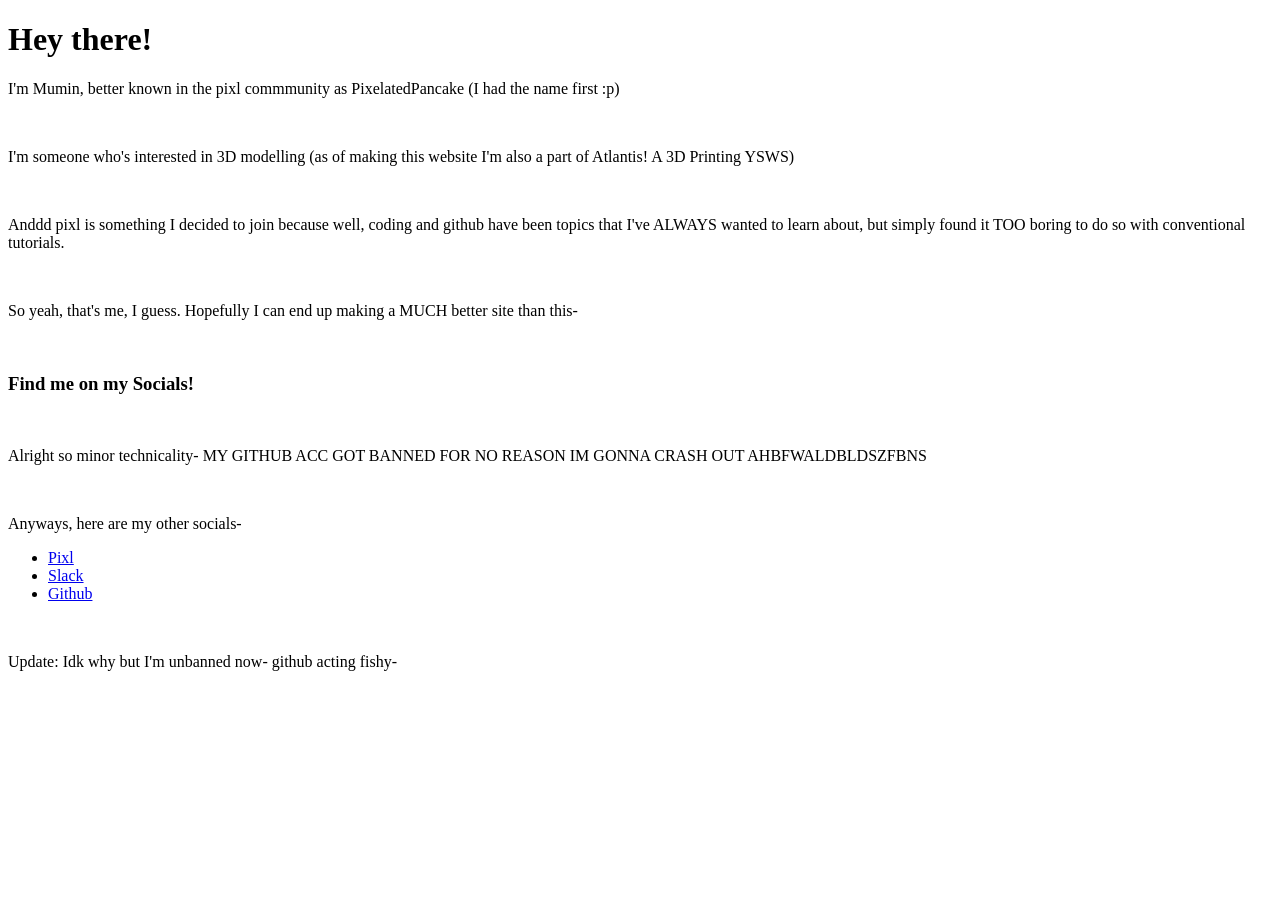
==== index.html @ 5632d8b6 "First Progress Report - Making my own website" ====
<!DOCTYPE html>
<html lang=""en">
<head>
    <meta charset="UTF-8">
    <meta name="viewport" content="width=device-width, initial-scale=1.0">
    <title>Mumin Mohamed [PixelatedPancake] | PIXL Creator!</title>
    <link rel="stylesheet" href="style.css">
</head>
<body>
    <main>
        <h1>Hey there!</h1>
        <p>I'm Mumin, better known in the pixl commmunity as PixelatedPancake (I had the name first :p)</p>
        <br>
        <p>I'm someone who's interested in 3D modelling (as of making this website I'm also a part of Atlantis! A 3D Printing YSWS)</p>
        <br>
        <p>Anddd pixl is something I decided to join because well, coding and github have been topics that I've ALWAYS wanted to learn about, but simply found it TOO boring to do so with conventional tutorials.</p>
        <br> 
        <p>So yeah, that's me, I guess. Hopefully I can end up making a MUCH better site than this-</p>
        <br>
        <h3>Find me on my Socials!</h3>
        <br>
        <p>Alright so minor technicality- MY GITHUB ACC GOT BANNED FOR NO REASON IM GONNA CRASH OUT AHBFWALDBLDSZFBNS</p>
        <br>
        <p>Anyways, here are my other socials-</p>
        <ul>
            <li><a href="https://pixl.hackclub.com" target="_blank">Pixl</a></li>
            <li><a href="https://hackclub.enterprise.slack.com/team/U0BQTTC3L73" target="_blank">Slack</a></li>
            <li><a href="https://github.com/Pixelated-Pancake" target="_blank">Github</a></li>

        </ul>
        <br>
        <p>Update: Idk why but I'm unbanned now- github acting fishy-</p>
    </main>
</body>
</html>
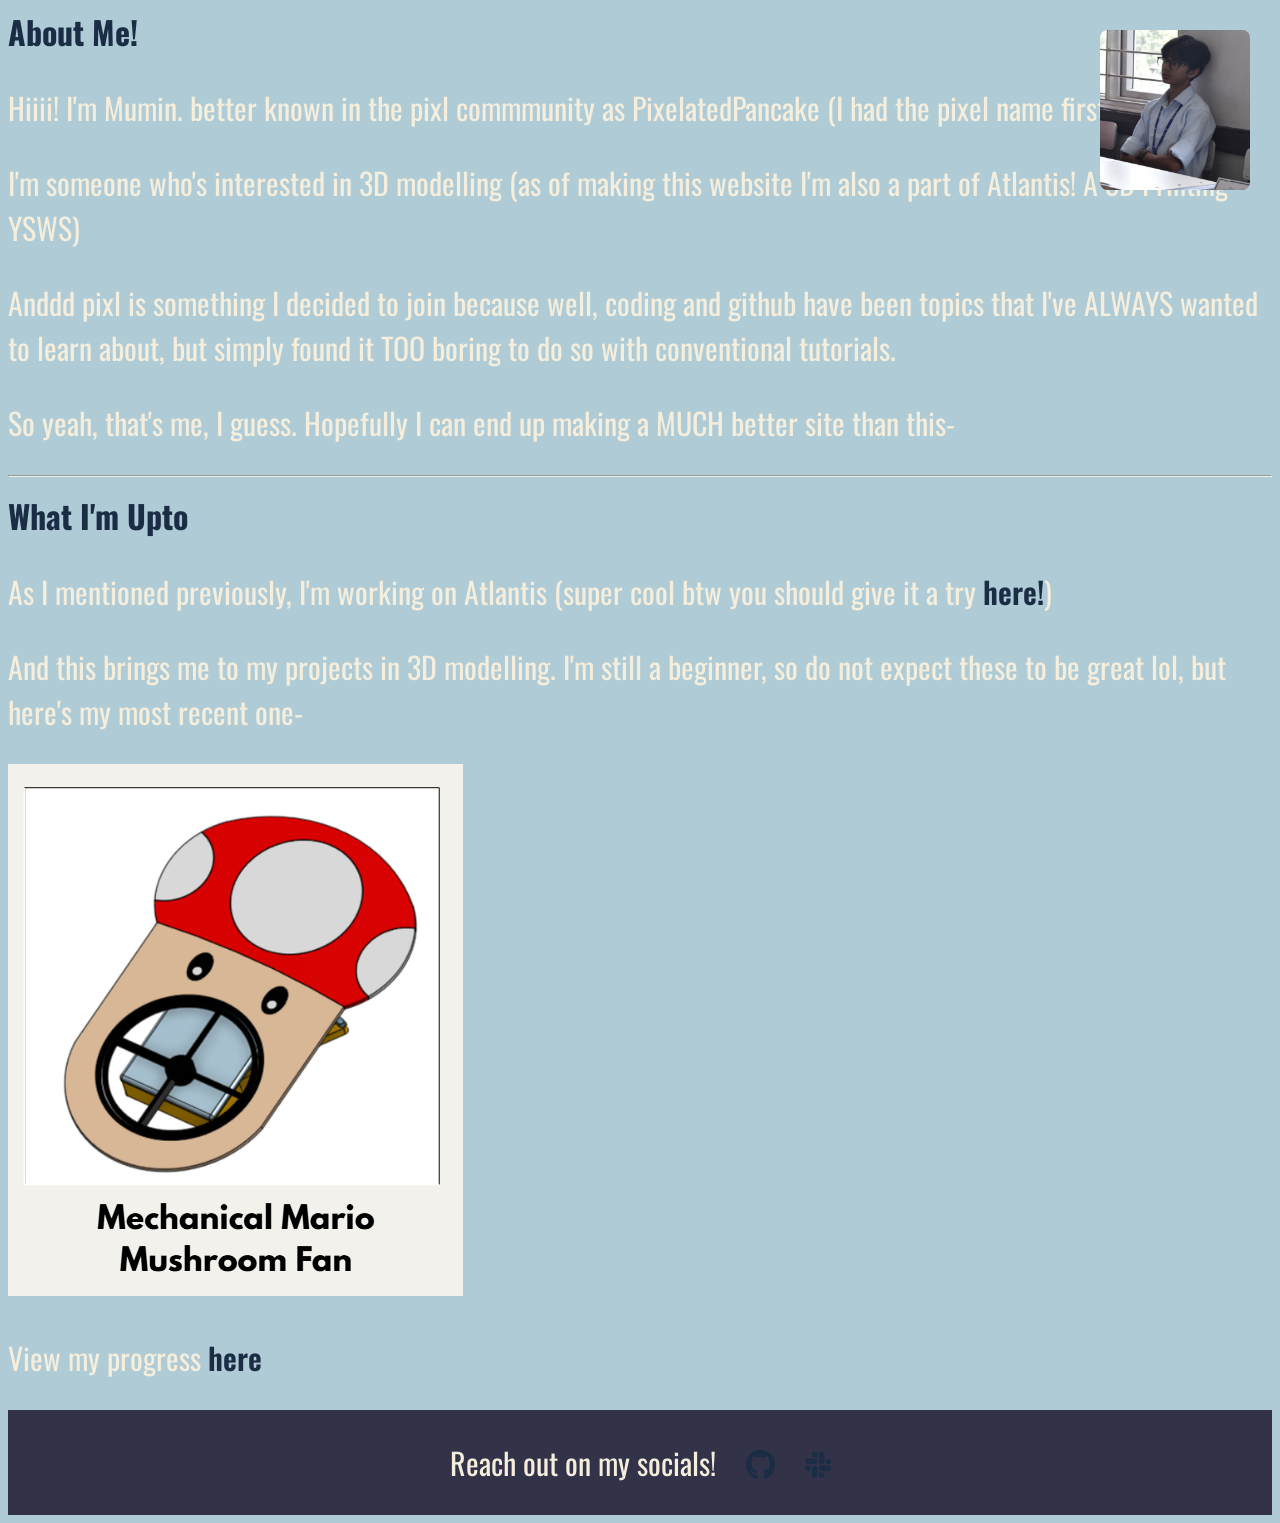
==== commit d9599e87: "Final" ====
--- a/index.html
+++ b/index.html
@@ -1,35 +1,44 @@
 <!DOCTYPE html>
-<html lang=""en">
+<html lang="en">
 <head>
+    <link rel="stylesheet" href="https://cdnjs.cloudflare.com/ajax/libs/font-awesome/6.7.2/css/all.min.css">
     <meta charset="UTF-8">
     <meta name="viewport" content="width=device-width, initial-scale=1.0">
-    <title>Mumin Mohamed [PixelatedPancake] | PIXL Creator!</title>
+    <title>Mumin Mohamed | PIXL Creator!</title>
     <link rel="stylesheet" href="style.css">
 </head>
 <body>
+    <a href="tinytidbit.html" target="_blank">
+    <img src="IMG_1643.png" alt="That's me!" class="profile-pic">
+    </a>
     <main>
-        <h1>Hey there!</h1>
-        <p>I'm Mumin, better known in the pixl commmunity as PixelatedPancake (I had the name first :p)</p>
-        <br>
+        <h2>About Me!</h2>
+        <p>Hiiii! I'm Mumin. better known in the pixl commmunity as PixelatedPancake (I had the pixel name first :p)</p>
         <p>I'm someone who's interested in 3D modelling (as of making this website I'm also a part of Atlantis! A 3D Printing YSWS)</p>
-        <br>
         <p>Anddd pixl is something I decided to join because well, coding and github have been topics that I've ALWAYS wanted to learn about, but simply found it TOO boring to do so with conventional tutorials.</p>
-        <br> 
         <p>So yeah, that's me, I guess. Hopefully I can end up making a MUCH better site than this-</p>
-        <br>
-        <h3>Find me on my Socials!</h3>
-        <br>
-        <p>Alright so minor technicality- MY GITHUB ACC GOT BANNED FOR NO REASON IM GONNA CRASH OUT AHBFWALDBLDSZFBNS</p>
-        <br>
-        <p>Anyways, here are my other socials-</p>
-        <ul>
-            <li><a href="https://pixl.hackclub.com" target="_blank">Pixl</a></li>
-            <li><a href="https://hackclub.enterprise.slack.com/team/U0BQTTC3L73" target="_blank">Slack</a></li>
-            <li><a href="https://github.com/Pixelated-Pancake" target="_blank">Github</a></li>
+        <hr>
+        <h2>What I'm Upto</h2>
+        <p>As I mentioned previously, I'm working on Atlantis (super cool btw you should give it a try <a href="https://atlantis.hackclub.com" target="_blank">here!</a>)</p>
+        <p>And this brings me to my projects in 3D modelling. I'm still a beginner, so do not expect these to be great lol, but here's my most recent one-</p>
+        <img src="Polaroid 1.png" alt="I realize that I need to uh mate the parts correctly in the model" class="mario-fan-pic" title="Atlantis Project" alt="Atlantis Project of a fan powered by a hand crank that can be entirely 3D Printed">
+        <p>View my progress <a href="https://atlantis.hackclub.com/projects/1833/" target="_blank">here</a></p>
 
-        </ul>
-        <br>
-        <p>Update: Idk why but I'm unbanned now- github acting fishy-</p>
     </main>
+
+    <footer>
+
+        <div class="footer-content">
+            <p>Reach out on my socials!</p>
+            <a href="https://github.com/Pixelated-Pancake" target="_blank">
+                <i class="fa-brands fa-github"></i>
+            </a>
+
+            <a href="https://hackclub.enterprise.slack.com/team/U0BQTTC3L73">
+                <i class="fa-brands fa-slack"></i>
+            </a>
+        </div>
+        
+    </footer>
 </body>
 </html>
--- a/style.css
+++ b/style.css
@@ -0,0 +1,58 @@
+@import url('https://fonts.googleapis.com/css2?family=Oswald:wght@200..700&display=swap');
+
+body {
+    font-size: 30px;
+    font-family: Oswald;
+    background: #AECBD6;
+    color: #f5eedc;
+}
+
+.profile-pic {
+    position: absolute;
+    top: 30px;
+    right: 30px;
+    width: 150px;
+    height: 160px;
+    border-radius: 5%;
+}
+
+
+
+main {
+    background: #AECBD6;
+}
+
+footer {
+    background: #323349;
+    text-align: center;
+    clear: both;
+}
+
+.footer-content {
+    display: flex;
+    align-items: center;
+    justify-content: center;
+    gap: 30px;
+}
+
+
+h2 {
+    font-size: 2rem;
+    margin: 0 0 0.75rem;
+    color: #1B2D45
+}
+
+a {
+    color: #1B2D45;
+    text-decoration: none;
+    font-weight: 600;
+}
+
+
+ul {
+    list-style: none;
+    padding: 1;
+    display: flex;
+    gap: 1.25rem;
+    margin-top: 1.5rem;
+}
